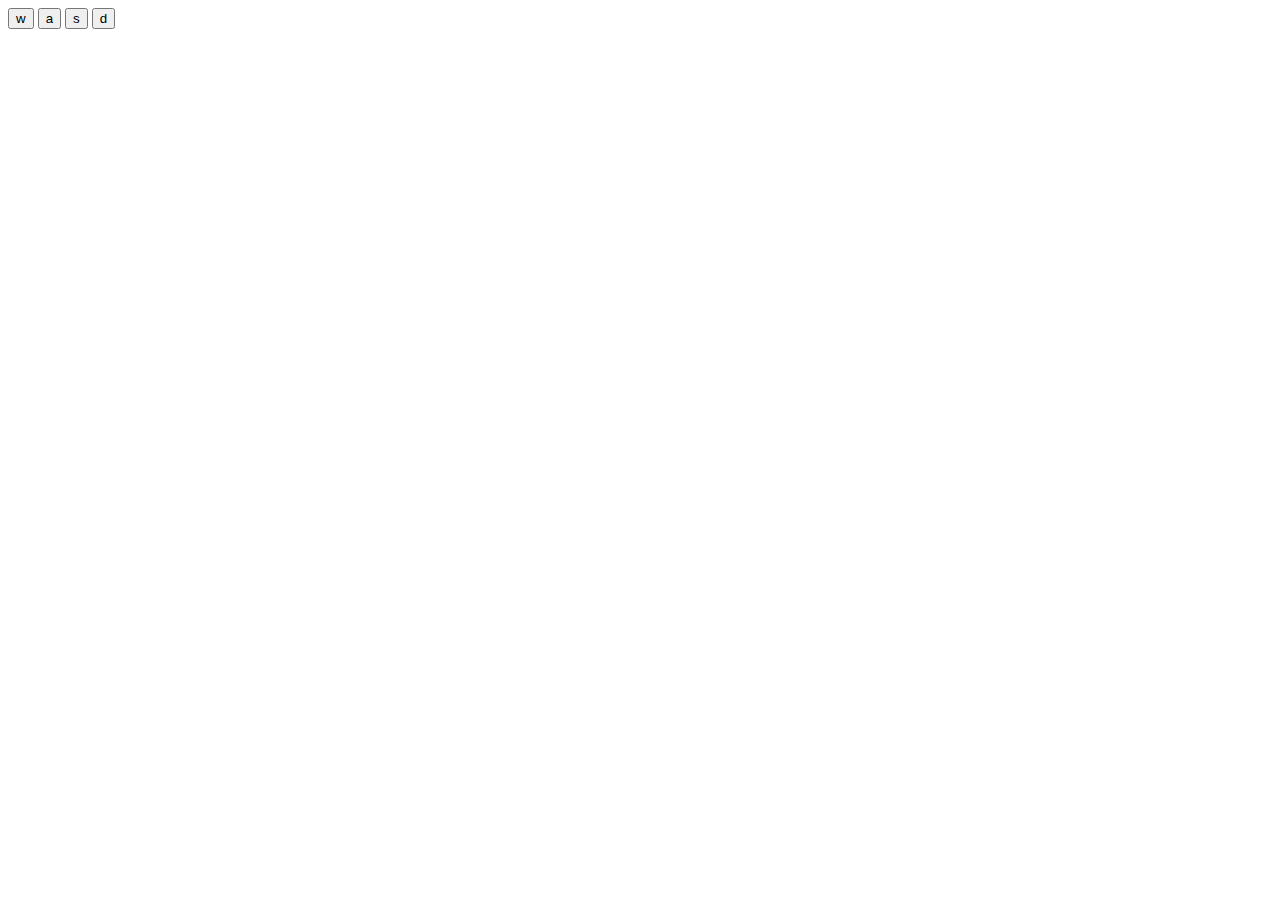
==== Ex3/index.html @ f05ec885 "Implemented drumkit" ====
<!DOCTYPE html>
<html lang="en">
<head>
    <meta charset="UTF-8">
    <meta name="viewport" content="width=device-width, initial-scale=1.0">
    <title>Document</title>
</head>
<body>
    <div class="all">
        <button class="w button">w</button>
        <button class="a button">a</button>
        <button class="s button">s</button>
        <button class="d button">d</button>
    </div>
    <script src="drumkit.js"></script>
</body> 
</html>
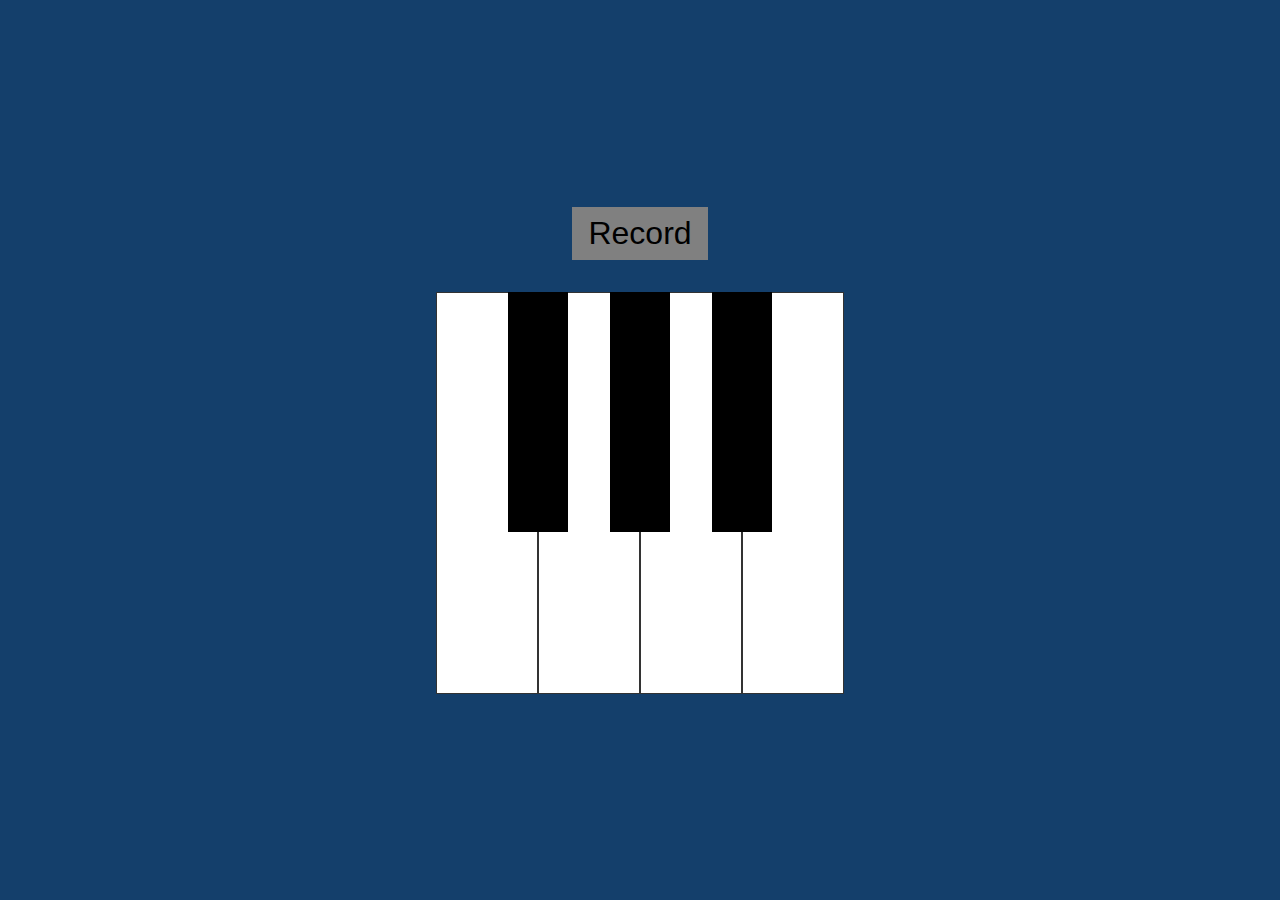
==== commit 7af3abed: "Updated drumkit" ====
--- a/Ex3/index.html
+++ b/Ex3/index.html
@@ -4,14 +4,28 @@
     <meta charset="UTF-8">
     <meta name="viewport" content="width=device-width, initial-scale=1.0">
     <title>Document</title>
+    <link rel="stylesheet" href="styles.css">
 </head>
 <body>
-    <div class="all">
-        <button class="w button">w</button>
-        <button class="a button">a</button>
-        <button class="s button">s</button>
-        <button class="d button">d</button>
+    <div class="buttons">
+        <button class="record-button btn">Record</button>
     </div>
+    <div class="piano">
+        <div data-note="boom" class="key white"></div>
+        <div data-note="clap" class="key black"></div>
+        <div data-note="kick" class="key white"></div>
+        <div data-note="openhat" class="key black"></div>
+        <div data-note="ride" class="key white"></div>
+        <div data-note="tink" class="key black"></div>
+        <div data-note="tom" class="key white"></div>
+    </div>
+    <audio id="boom" src="./sounds/boom.wav"></audio>
+    <audio id="clap" src="./sounds/clap.wav"></audio>
+    <audio id="kick" src="./sounds/kick.wav"></audio>
+    <audio id="openhat" src="./sounds/openhat.wav"></audio>
+    <audio id="ride" src="./sounds/ride.wav"></audio>
+    <audio id="tink" src="./sounds/tink.wav"></audio>
+    <audio id="tom" src="./sounds/tom.wav"></audio>
     <script src="drumkit.js"></script>
 </body> 
 </html>--- a/Ex3/styles.css
+++ b/Ex3/styles.css
@@ -0,0 +1,81 @@
+*::before, *::after {
+    box-sizing: border-box;
+}
+
+body {
+    background-color: #143F6B;
+    margin: 0;
+    min-height: 100vh;
+    display: flex;
+    flex-direction: column;
+    justify-content: center;
+    align-items: center;
+}
+
+.piano {
+    display: flex;
+}
+
+.key {
+    height: calc(var(--width) * 4);
+    width: var(--width);
+}
+
+.white {
+    --width: 100px;
+    height: 400px;
+    background-color: white;
+    border: 1px solid #333;
+}
+
+.white.active {
+    background-color: #CCC;
+}
+
+.black {
+    --width: 60px;
+    height: 240px;
+    background-color: black;
+    margin-left: calc(var(--width) / -2);
+    margin-right: calc(var(--width) / -2);
+    z-index: 2;
+}
+
+.black.active {
+    background-color: #333;
+}
+
+.buttons {
+    margin-bottom: 2rem;
+    display: flex;
+}
+
+.btn {
+    --hue: 100;
+    --saturation: 100%;
+    padding: .5rem 1rem;
+    border: none;
+    background-color: hsl(var(--hue), var(--saturation), 50%);
+    font-size: 2rem;
+    margin-left: 1rem;
+    color: inherit;
+    text-decoration: none;
+    cursor: pointer;
+}
+
+.btn:first-child{
+    margin-left: 0;
+}
+.record-button {
+    --hue: 0;
+    --saturation: 0%;
+}
+
+.record-button.active{
+    --saturation: 100%;
+}
+
+.btn:hover,
+.btn:focus {
+    background-color: hsl(var(--hue), var(--saturation), 30%);
+}